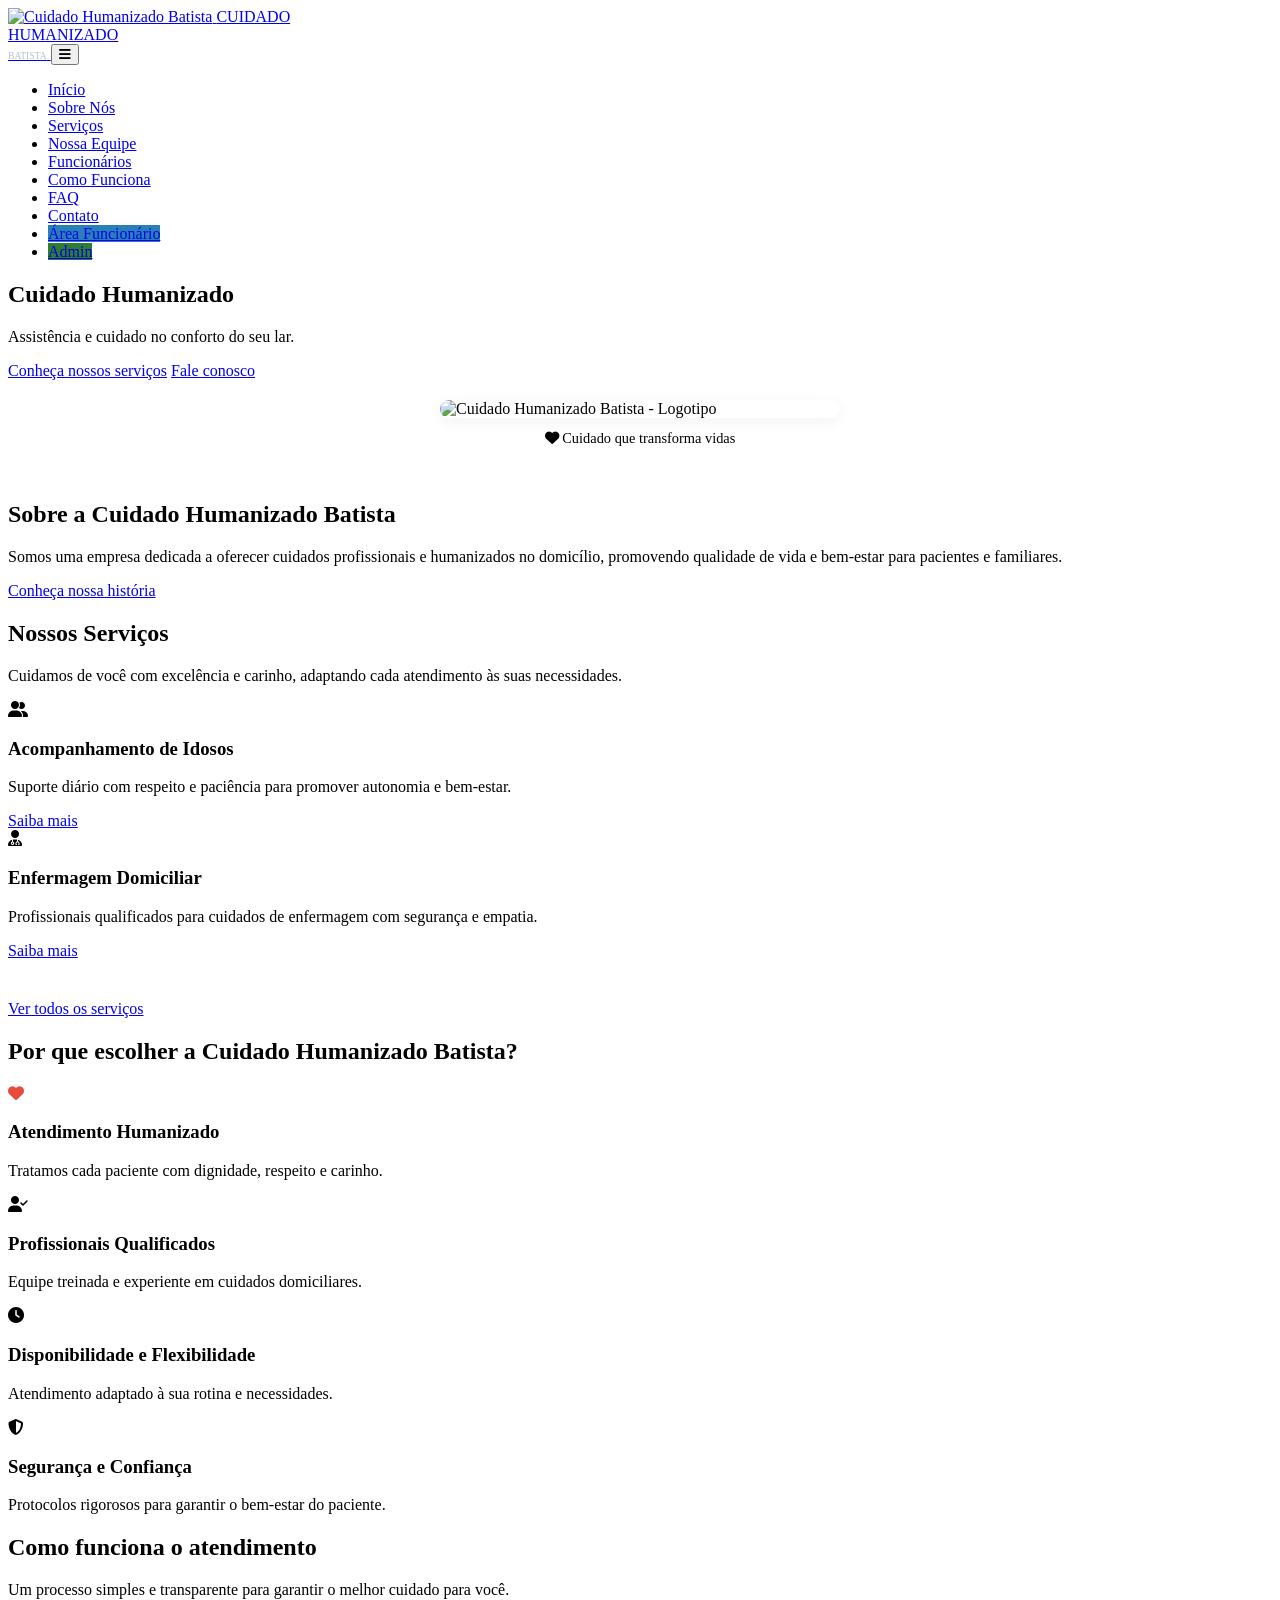
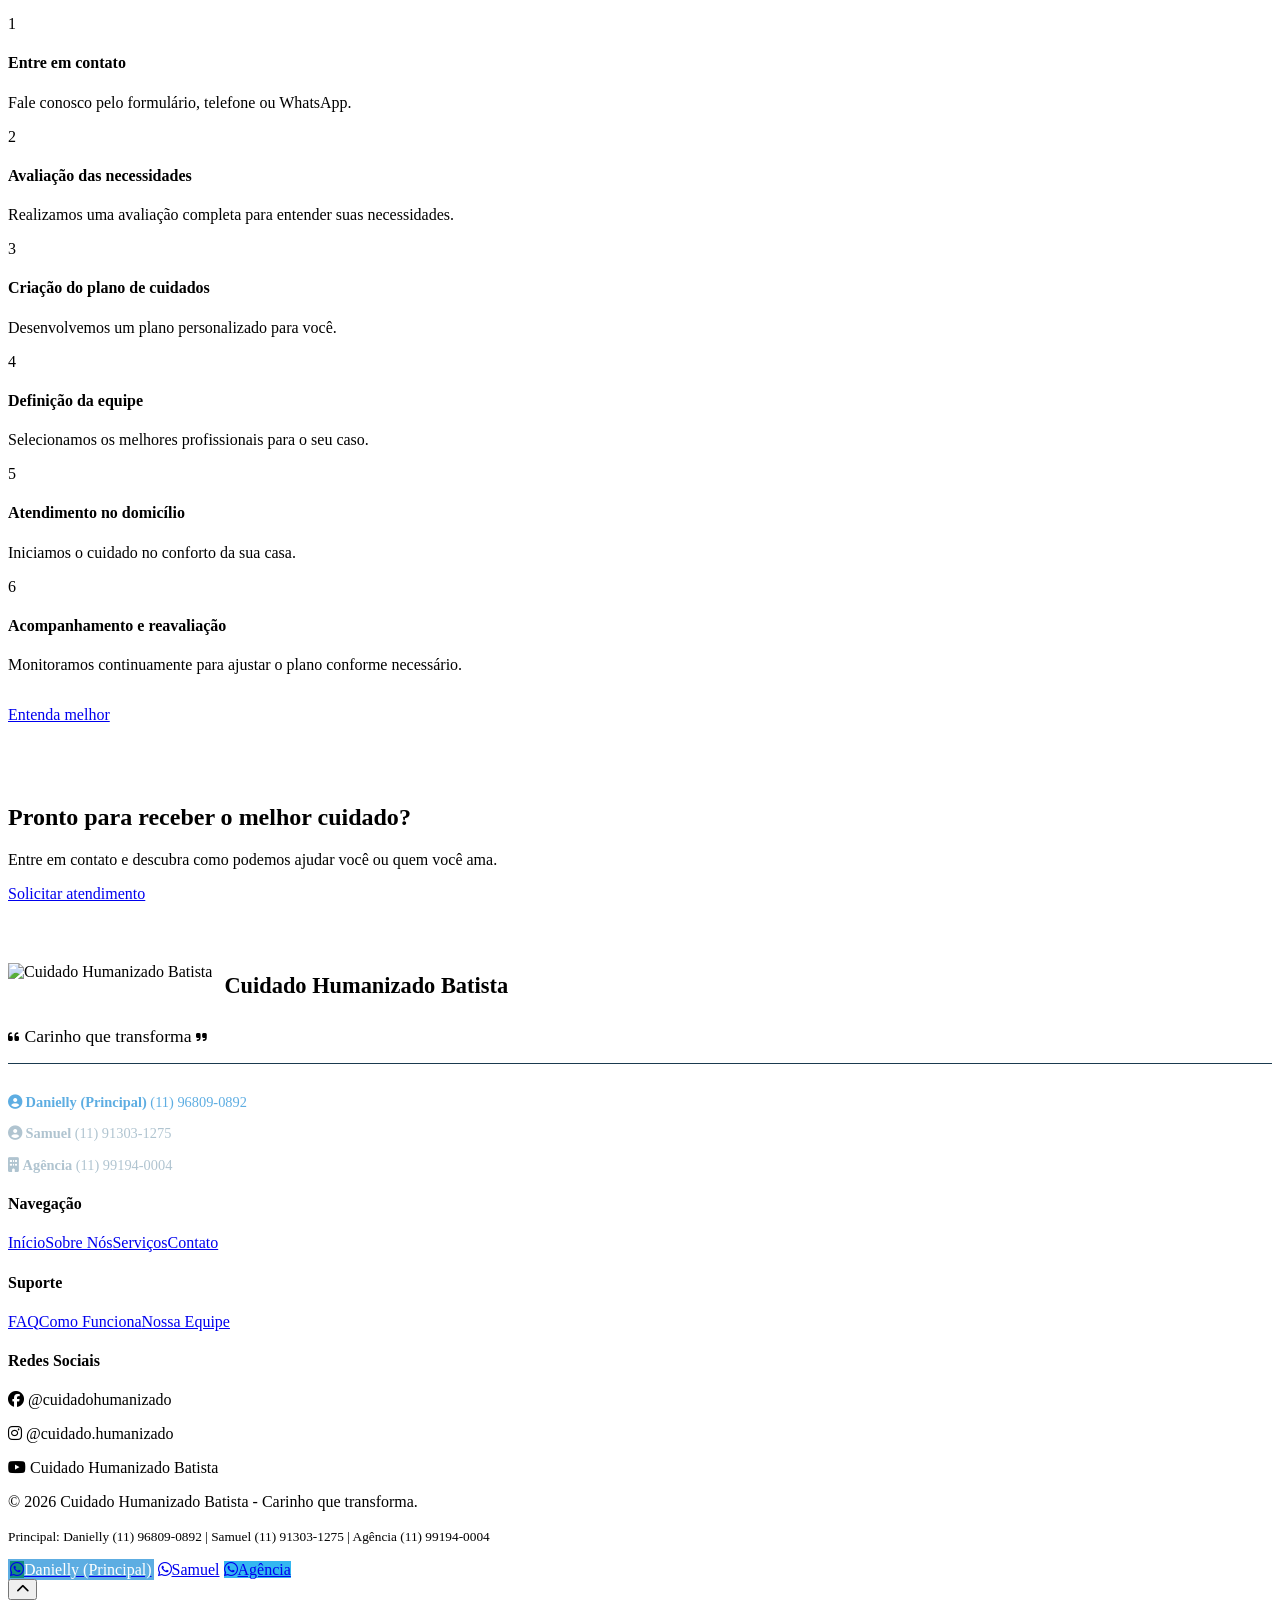
==== index.html @ 1a537c9d "Create index.html" ====
<!DOCTYPE html>
<html lang="pt-br">
<head>
  <meta charset="UTF-8">
  <meta name="viewport" content="width=device-width, initial-scale=1.0">
  <title>Cuidado Humanizado Batista - Home Care</title>
  <link href="https://fonts.googleapis.com/css2?family=Inter:opsz,wght@14..32,400;14..32,500;14..32,600;14..32,700;14..32,800&display=swap" rel="stylesheet">
  <link rel="stylesheet" href="https://cdnjs.cloudflare.com/ajax/libs/font-awesome/6.5.0/css/all.min.css">
  <link rel="stylesheet" href="css/style.css">
</head>
<body>

<header>
  <div class="container">
    <nav class="navbar">
      <a href="index.html" class="logo-img">
        <img src="https://i.postimg.cc/44HtyBF7/eb74c209-2d52-4f7a-a0ee-88cc4ad9f9d8.jpg" alt="Cuidado Humanizado Batista" style="height: 45px; width: auto;">
        <span class="logo-text">CUIDADO<br><span class="destaque">HUMANIZADO</span><br><small style="font-size:0.6rem; color:#B0C4D0;">BATISTA</small></span>
      </a>
      <button class="hamburger" aria-label="Menu"><i class="fas fa-bars"></i></button>
      <ul class="nav-links">
        <li><a href="index.html" class="active">Início</a></li>
        <li><a href="sobre.html">Sobre Nós</a></li>
        <li><a href="servicos.html">Serviços</a></li>
        <li><a href="equipe.html">Nossa Equipe</a></li>
        <li><a href="funcionarios.html">Funcionários</a></li>
        <li><a href="como-funciona.html">Como Funciona</a></li>
        <li><a href="faq.html">FAQ</a></li>
        <li><a href="contato.html">Contato</a></li>
        <li><a href="login-funcionario.html" class="btn-solicitar" style="background: #2980B9;">Área Funcionário</a></li>
        <li><a href="admin.html" class="btn-solicitar" style="background: #2E7D32;">Admin</a></li>
      </ul>
    </nav>
  </div>
</header>

<!-- HERO -->
<section class="hero">
  <div class="container">
    <div class="hero-grid">
      <div class="hero-texto animate-on-scroll">
        <h1>Cuidado <span>Humanizado</span></h1>
        <p>Assistência e cuidado no conforto do seu lar.</p>
        <div class="hero-botoes">
          <a href="servicos.html" class="btn btn-primario">Conheça nossos serviços</a>
          <a href="contato.html" class="btn btn-secundario">Fale conosco</a>
        </div>
      </div>
      <div class="hero-imagem animate-on-scroll">
        <div class="hero-imagem-placeholder" style="display: flex; flex-direction: column; align-items: center; justify-content: center; background: var(--branco); padding: 20px;">
          <img src="https://i.postimg.cc/44HtyBF7/eb74c209-2d52-4f7a-a0ee-88cc4ad9f9d8.jpg" alt="Cuidado Humanizado Batista - Logotipo" style="width: 100%; max-width: 400px; height: auto; border-radius: 12px; box-shadow: 0 4px 15px rgba(0,0,0,0.05);">
          <p style="margin-top: 12px; color: var(--cinza-claro-texto); font-size: 0.9rem;">
            <i class="fas fa-heart" style="color: var(--azul-medio);"></i> Cuidado que transforma vidas
          </p>
        </div>
      </div>
    </div>
  </div>
</section>

<!-- SOBRE RESUMO -->
<section class="section-bg-claro">
  <div class="container">
    <div class="text-center animate-on-scroll">
      <h2 class="section-titulo">Sobre a <span>Cuidado Humanizado Batista</span></h2>
      <p class="section-subtitulo">Somos uma empresa dedicada a oferecer cuidados profissionais e humanizados no domicílio, promovendo qualidade de vida e bem-estar para pacientes e familiares.</p>
      <a href="sobre.html" class="btn btn-azul">Conheça nossa história</a>
    </div>
  </div>
</section>

<!-- SERVIÇOS RESUMO -->
<section class="section-bg-cinza">
  <div class="container">
    <div class="text-center animate-on-scroll">
      <h2 class="section-titulo">Nossos <span>Serviços</span></h2>
      <p class="section-subtitulo">Cuidamos de você com excelência e carinho, adaptando cada atendimento às suas necessidades.</p>
    </div>
    <div class="card-grid">
      <div class="card animate-on-scroll">
        <i class="fas fa-user-friends"></i>
        <h3>Acompanhamento de Idosos</h3>
        <p>Suporte diário com respeito e paciência para promover autonomia e bem-estar.</p>
        <a href="servicos.html" class="btn btn-azul">Saiba mais</a>
      </div>
      <div class="card animate-on-scroll">
        <i class="fas fa-user-md"></i>
        <h3>Enfermagem Domiciliar</h3>
        <p>Profissionais qualificados para cuidados de enfermagem com segurança e empatia.</p>
        <a href="servicos.html" class="btn btn-azul">Saiba mais</a>
      </div>
    </div>
    <div class="text-center" style="margin-top: 40px;">
      <a href="servicos.html" class="btn btn-secundario">Ver todos os serviços</a>
    </div>
  </div>
</section>

<!-- POR QUE ESCOLHER -->
<section class="section-bg-azul-claro">
  <div class="container">
    <div class="text-center animate-on-scroll">
      <h2 class="section-titulo">Por que escolher a <span>Cuidado Humanizado Batista</span>?</h2>
    </div>
    <div class="card-grid">
      <div class="card animate-on-scroll">
        <i class="fas fa-heart" style="color: #e74c3c;"></i>
        <h3>Atendimento Humanizado</h3>
        <p>Tratamos cada paciente com dignidade, respeito e carinho.</p>
      </div>
      <div class="card animate-on-scroll">
        <i class="fas fa-user-check"></i>
        <h3>Profissionais Qualificados</h3>
        <p>Equipe treinada e experiente em cuidados domiciliares.</p>
      </div>
      <div class="card animate-on-scroll">
        <i class="fas fa-clock"></i>
        <h3>Disponibilidade e Flexibilidade</h3>
        <p>Atendimento adaptado à sua rotina e necessidades.</p>
      </div>
      <div class="card animate-on-scroll">
        <i class="fas fa-shield-alt"></i>
        <h3>Segurança e Confiança</h3>
        <p>Protocolos rigorosos para garantir o bem-estar do paciente.</p>
      </div>
    </div>
  </div>
</section>

<!-- COMO FUNCIONA -->
<section class="section-bg-cinza">
  <div class="container">
    <div class="text-center animate-on-scroll">
      <h2 class="section-titulo">Como funciona o <span>atendimento</span></h2>
      <p class="section-subtitulo">Um processo simples e transparente para garantir o melhor cuidado para você.</p>
    </div>
    <div class="timeline">
      <div class="timeline-item animate-on-scroll">
        <span class="numero">1</span>
        <h4>Entre em contato</h4>
        <p>Fale conosco pelo formulário, telefone ou WhatsApp.</p>
      </div>
      <div class="timeline-item animate-on-scroll">
        <span class="numero">2</span>
        <h4>Avaliação das necessidades</h4>
        <p>Realizamos uma avaliação completa para entender suas necessidades.</p>
      </div>
      <div class="timeline-item animate-on-scroll">
        <span class="numero">3</span>
        <h4>Criação do plano de cuidados</h4>
        <p>Desenvolvemos um plano personalizado para você.</p>
      </div>
      <div class="timeline-item animate-on-scroll">
        <span class="numero">4</span>
        <h4>Definição da equipe</h4>
        <p>Selecionamos os melhores profissionais para o seu caso.</p>
      </div>
      <div class="timeline-item animate-on-scroll">
        <span class="numero">5</span>
        <h4>Atendimento no domicílio</h4>
        <p>Iniciamos o cuidado no conforto da sua casa.</p>
      </div>
      <div class="timeline-item animate-on-scroll">
        <span class="numero">6</span>
        <h4>Acompanhamento e reavaliação</h4>
        <p>Monitoramos continuamente para ajustar o plano conforme necessário.</p>
      </div>
    </div>
    <div class="text-center" style="margin-top: 32px;">
      <a href="como-funciona.html" class="btn btn-azul">Entenda melhor</a>
    </div>
  </div>
</section>

<!-- CHAMADA PARA CONTATO -->
<section class="section-bg-azul-claro" style="padding: 60px 0;">
  <div class="container">
    <div class="text-center animate-on-scroll">
      <h2 class="section-titulo">Pronto para receber o <span>melhor cuidado</span>?</h2>
      <p class="section-subtitulo">Entre em contato e descubra como podemos ajudar você ou quem você ama.</p>
      <a href="contato.html" class="btn btn-destaque">Solicitar atendimento</a>
    </div>
  </div>
</section>

<footer>
  <div class="container">
    <div class="footer-grid">
      <div class="footer-col">
        <div style="display: flex; align-items: center; gap: 12px; margin-bottom: 12px;">
          <img src="https://i.postimg.cc/44HtyBF7/eb74c209-2d52-4f7a-a0ee-88cc4ad9f9d8.jpg" alt="Cuidado Humanizado Batista" style="height: 45px; width: auto;">
          <span style="font-size: 1.4rem; font-weight: 700; color: var(--branco);">Cuidado Humanizado Batista</span>
        </div>
        <p style="color: var(--azul-claro); font-weight: 500; font-size: 1.1rem; margin-bottom: 12px;"><i class="fas fa-quote-left" style="font-size: 0.8rem;"></i> Carinho que transforma <i class="fas fa-quote-right" style="font-size: 0.8rem;"></i></p>
        <div style="margin-top: 16px; border-top: 1px solid #1A3A4F; padding-top: 16px;">
          <p style="color: #B0C4D0; font-size: 0.9rem; margin-bottom: 4px;"><i class="fas fa-user-circle" style="color: #5DADE2;"></i> <strong style="color: #5DADE2;">Danielly (Principal)</strong> <a href="tel:+5511968090892" style="color: #5DADE2; text-decoration: none;">(11) 96809-0892</a></p>
          <p style="color: #B0C4D0; font-size: 0.9rem; margin-bottom: 4px;"><i class="fas fa-user-circle"></i> <strong>Samuel</strong> <a href="tel:+5511913031275" style="color: #B0C4D0; text-decoration: none;">(11) 91303-1275</a></p>
          <p style="color: #B0C4D0; font-size: 0.9rem;"><i class="fas fa-building"></i> <strong>Agência</strong> <a href="tel:+5511991940004" style="color: #B0C4D0; text-decoration: none;">(11) 99194-0004</a></p>
        </div>
      </div>
      <div class="footer-col"><h4>Navegação</h4><a href="index.html">Início</a><a href="sobre.html">Sobre Nós</a><a href="servicos.html">Serviços</a><a href="contato.html">Contato</a></div>
      <div class="footer-col"><h4>Suporte</h4><a href="faq.html">FAQ</a><a href="como-funciona.html">Como Funciona</a><a href="equipe.html">Nossa Equipe</a></div>
      <div class="footer-col"><h4>Redes Sociais</h4><p><i class="fab fa-facebook"></i> @cuidadohumanizado</p><p><i class="fab fa-instagram"></i> @cuidado.humanizado</p><p><i class="fab fa-youtube"></i> Cuidado Humanizado Batista</p></div>
    </div>
    <div class="footer-bottom"><p>© 2026 Cuidado Humanizado Batista - Carinho que transforma.</p><p><small>Principal: Danielly (11) 96809-0892 | Samuel (11) 91303-1275 | Agência (11) 99194-0004</small></p></div>
  </div>
</footer>

<!-- WHATSAPP -->
<div class="whatsapp-float-container">
  <a href="https://wa.me/5511968090892" target="_blank" class="whatsapp-float danielly" style="background-color: #128C7E; border: 2px solid #5DADE2;"><i class="fab fa-whatsapp"></i><span class="label" style="background: #5DADE2; color: #fff;">Danielly (Principal)</span></a>
  <a href="https://wa.me/5511913031275" target="_blank" class="whatsapp-float samuel"><i class="fab fa-whatsapp"></i><span class="label">Samuel</span></a>
  <a href="https://wa.me/5511991940004" target="_blank" class="whatsapp-float agencia" style="background-color: #34B7F1;"><i class="fab fa-whatsapp"></i><span class="label">Agência</span></a>
</div>

<button id="btn-topo"><i class="fas fa-chevron-up"></i></button>

<script src="js/script.js"></script>
</body>
</html>
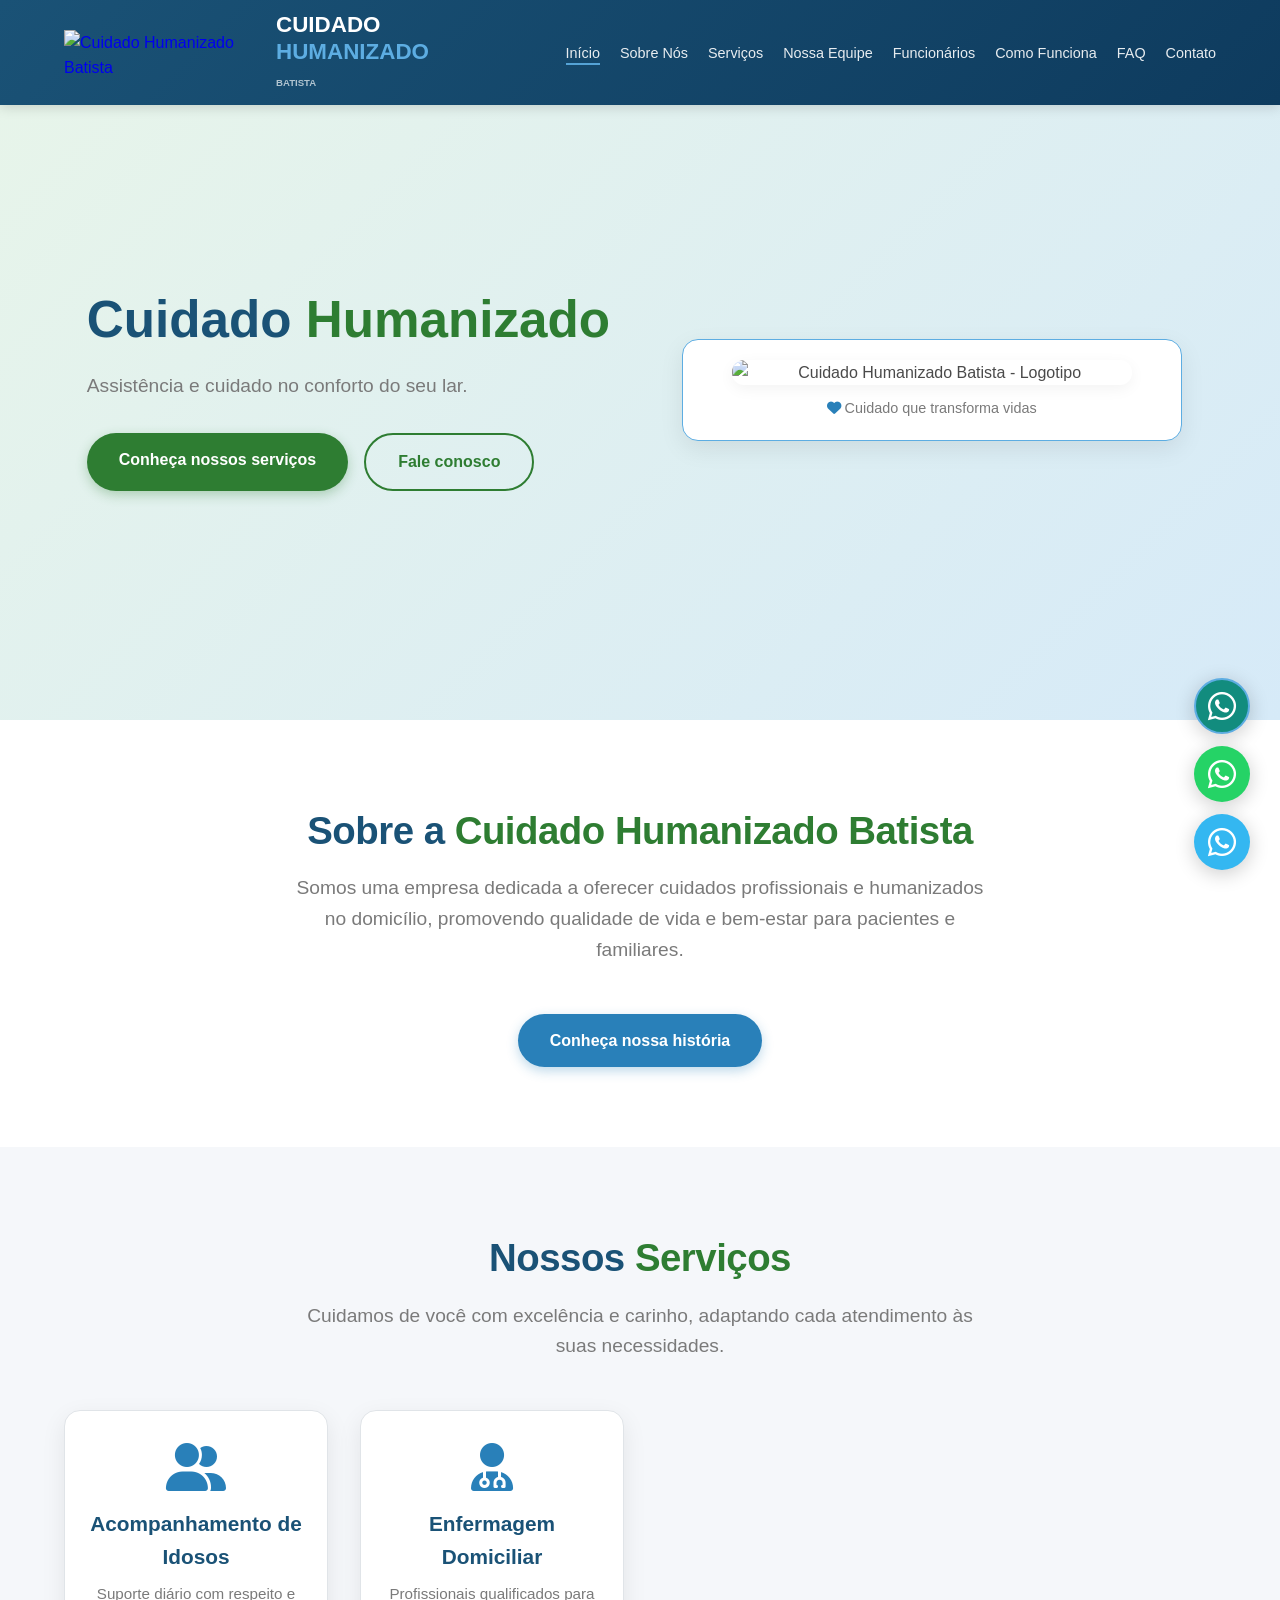
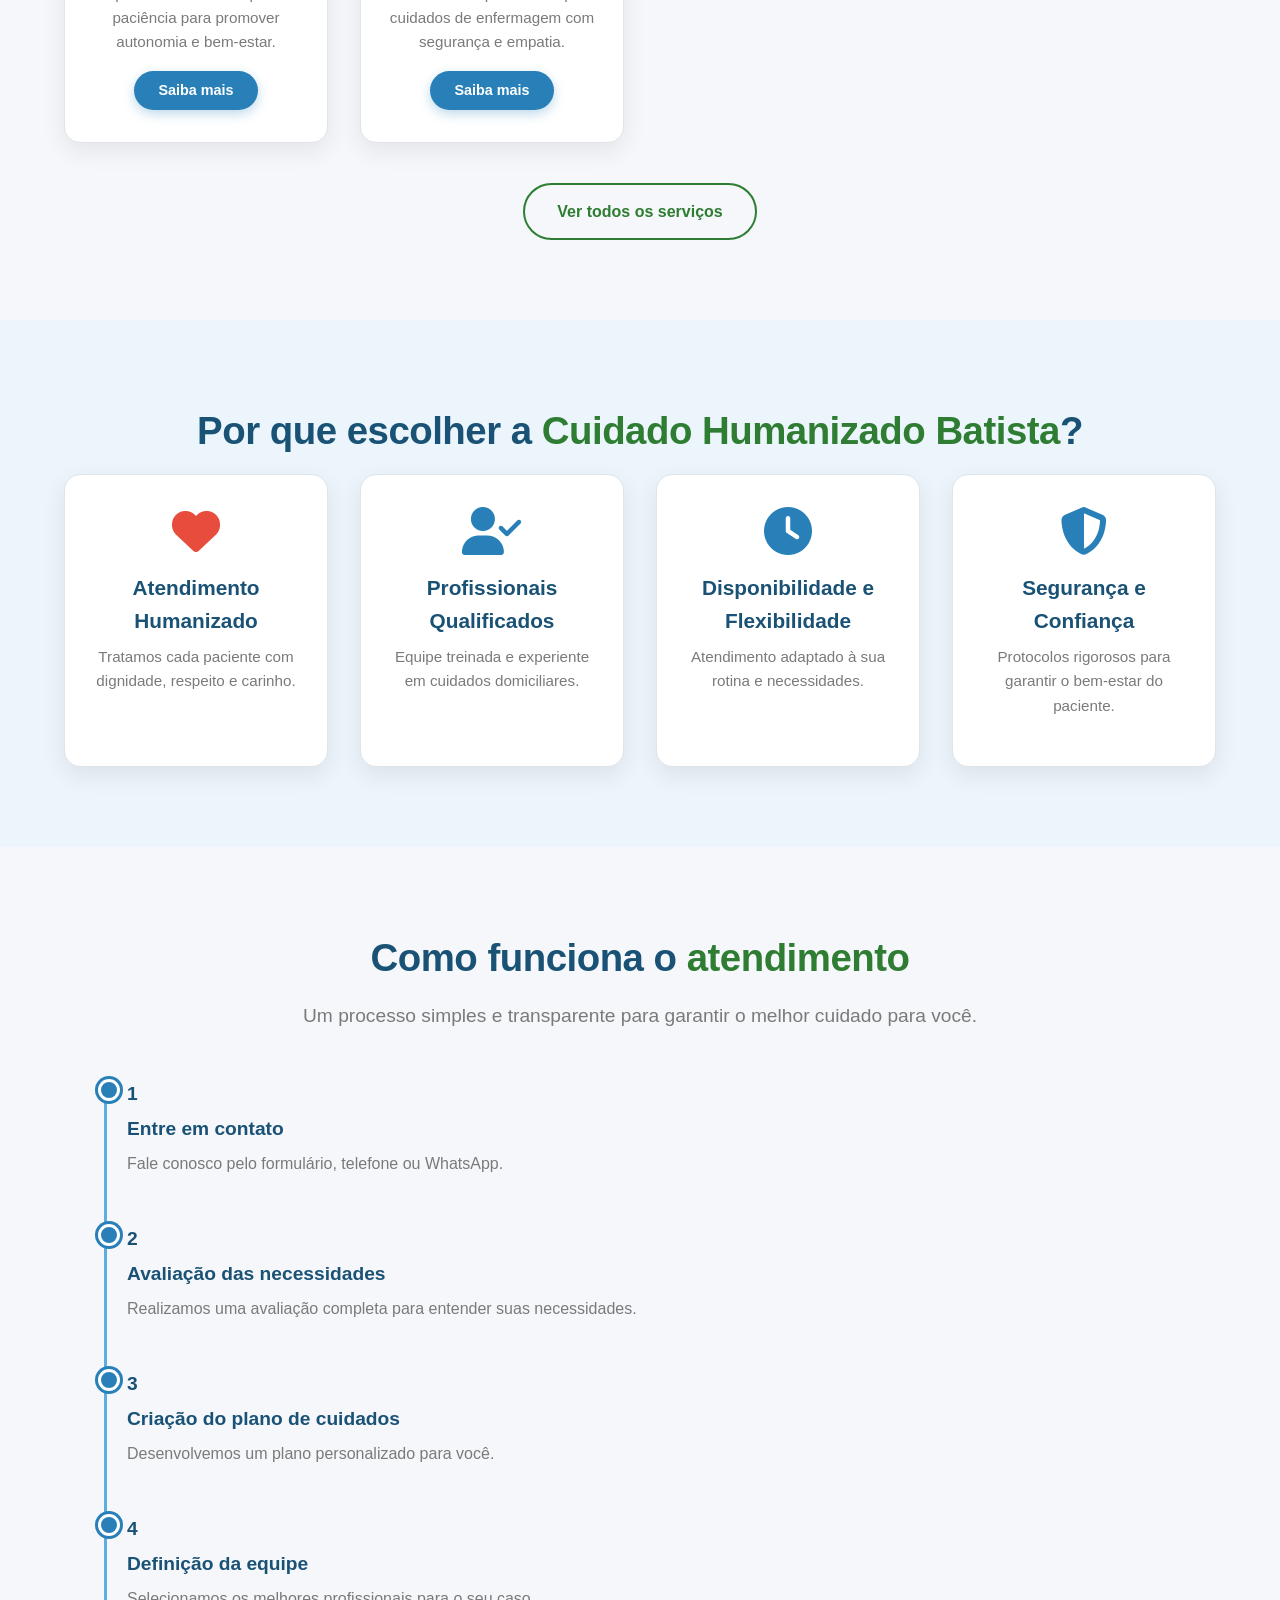
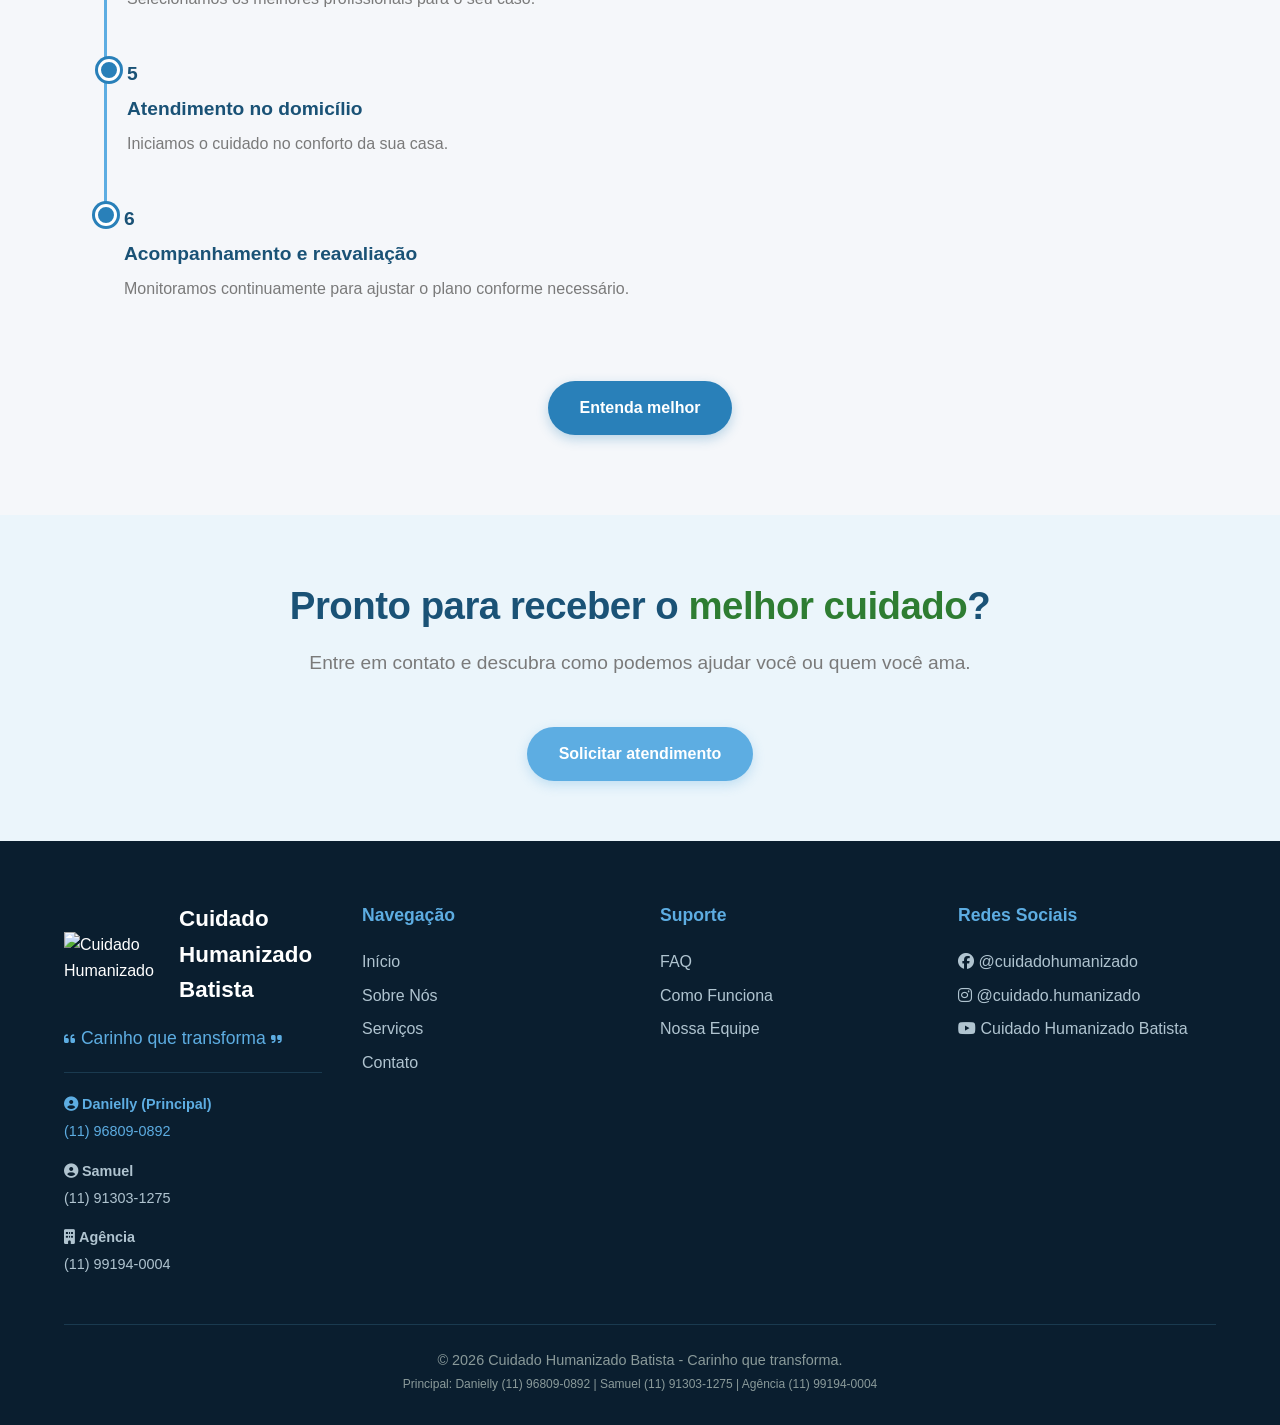
==== commit d1ab0ebc: "Update index.html" ====
--- a/index.html
+++ b/index.html
@@ -27,14 +27,12 @@
         <li><a href="como-funciona.html">Como Funciona</a></li>
         <li><a href="faq.html">FAQ</a></li>
         <li><a href="contato.html">Contato</a></li>
-        <li><a href="login-funcionario.html" class="btn-solicitar" style="background: #2980B9;">Área Funcionário</a></li>
-        <li><a href="admin.html" class="btn-solicitar" style="background: #2E7D32;">Admin</a></li>
+        <!-- REMOVIDOS: links para Área Funcionário e Admin -->
       </ul>
     </nav>
   </div>
 </header>
 
-<!-- HERO -->
 <section class="hero">
   <div class="container">
     <div class="hero-grid">
@@ -58,7 +56,6 @@
   </div>
 </section>
 
-<!-- SOBRE RESUMO -->
 <section class="section-bg-claro">
   <div class="container">
     <div class="text-center animate-on-scroll">
@@ -69,7 +66,6 @@
   </div>
 </section>
 
-<!-- SERVIÇOS RESUMO -->
 <section class="section-bg-cinza">
   <div class="container">
     <div class="text-center animate-on-scroll">
@@ -96,7 +92,6 @@
   </div>
 </section>
 
-<!-- POR QUE ESCOLHER -->
 <section class="section-bg-azul-claro">
   <div class="container">
     <div class="text-center animate-on-scroll">
@@ -127,7 +122,6 @@
   </div>
 </section>
 
-<!-- COMO FUNCIONA -->
 <section class="section-bg-cinza">
   <div class="container">
     <div class="text-center animate-on-scroll">
@@ -172,7 +166,6 @@
   </div>
 </section>
 
-<!-- CHAMADA PARA CONTATO -->
 <section class="section-bg-azul-claro" style="padding: 60px 0;">
   <div class="container">
     <div class="text-center animate-on-scroll">
--- a/css/style.css
+++ b/css/style.css
@@ -0,0 +1,745 @@
+/* ============================================
+   CSS GLOBAL - CUIDADO HUMANIZADO BATISTA
+   ============================================ */
+* {
+  margin: 0;
+  padding: 0;
+  box-sizing: border-box;
+}
+
+:root {
+  --verde-principal: #2E7D32;
+  --verde-suave: #66BB6A;
+  --verde-claro: #A5D6A7;
+  --azul-escuro: #1A5276;
+  --azul-medio: #2980B9;
+  --azul-claro: #5DADE2;
+  --branco: #FFFFFF;
+  --cinza-claro: #F5F7FA;
+  --cinza-borda: #E0E4E8;
+  --cinza-texto: #4A4A4A;
+  --cinza-claro-texto: #7A7A7A;
+  --sombra: 0 8px 24px rgba(0, 0, 0, 0.08);
+  --sombra-hover: 0 12px 32px rgba(0, 0, 0, 0.15);
+  --border-radius: 16px;
+  --transition: 0.3s ease;
+  --fonte-principal: 'Inter', 'Segoe UI', sans-serif;
+}
+
+body {
+  font-family: var(--fonte-principal);
+  background-color: var(--cinza-claro);
+  color: var(--cinza-texto);
+  line-height: 1.6;
+  overflow-x: hidden;
+}
+
+.container {
+  max-width: 1200px;
+  margin: 0 auto;
+  padding: 0 24px;
+}
+
+/* ===== LOGOTIPO ===== */
+.logo-img {
+  display: flex;
+  align-items: center;
+  gap: 12px;
+  text-decoration: none;
+}
+.logo-img img {
+  height: 50px;
+  width: auto;
+  max-width: 200px;
+}
+.logo-text {
+  font-size: 1.4rem;
+  font-weight: 700;
+  color: var(--branco);
+  line-height: 1.2;
+}
+.logo-text .destaque {
+  color: var(--azul-claro);
+}
+
+/* ===== BOTÕES ===== */
+.btn {
+  display: inline-block;
+  padding: 14px 32px;
+  border-radius: 50px;
+  font-weight: 600;
+  font-size: 1rem;
+  text-decoration: none;
+  transition: var(--transition);
+  border: none;
+  cursor: pointer;
+  text-align: center;
+}
+
+.btn-primario {
+  background-color: var(--verde-principal);
+  color: var(--branco);
+  box-shadow: 0 4px 12px rgba(46, 125, 50, 0.3);
+}
+.btn-primario:hover {
+  background-color: #1B5E20;
+  transform: translateY(-2px);
+  box-shadow: 0 8px 20px rgba(46, 125, 50, 0.4);
+}
+
+.btn-azul {
+  background-color: var(--azul-medio);
+  color: var(--branco);
+  box-shadow: 0 4px 12px rgba(41, 128, 185, 0.3);
+}
+.btn-azul:hover {
+  background-color: var(--azul-escuro);
+  transform: translateY(-2px);
+  box-shadow: 0 8px 20px rgba(41, 128, 185, 0.4);
+}
+
+.btn-secundario {
+  background-color: transparent;
+  color: var(--verde-principal);
+  border: 2px solid var(--verde-principal);
+}
+.btn-secundario:hover {
+  background-color: var(--verde-principal);
+  color: var(--branco);
+  transform: translateY(-2px);
+}
+
+.btn-destaque {
+  background-color: var(--azul-claro);
+  color: var(--branco);
+  box-shadow: 0 4px 12px rgba(93, 173, 226, 0.3);
+}
+.btn-destaque:hover {
+  background-color: var(--azul-medio);
+  transform: translateY(-2px);
+  box-shadow: 0 8px 20px rgba(93, 173, 226, 0.4);
+}
+
+/* ===== TÍTULOS ===== */
+.section-titulo {
+  font-size: 2.4rem;
+  color: var(--azul-escuro);
+  margin-bottom: 12px;
+  font-weight: 700;
+  letter-spacing: -0.5px;
+}
+
+.section-titulo span {
+  color: var(--verde-principal);
+}
+
+.section-subtitulo {
+  font-size: 1.2rem;
+  color: var(--cinza-claro-texto);
+  margin-bottom: 48px;
+  text-align: center;
+  max-width: 700px;
+  margin-left: auto;
+  margin-right: auto;
+}
+
+.text-center {
+  text-align: center;
+}
+
+/* ===== HEADER / MENU ===== */
+header {
+  background: linear-gradient(135deg, var(--azul-escuro) 0%, #0E3B5E 100%);
+  box-shadow: 0 2px 12px rgba(0,0,0,0.15);
+  position: fixed;
+  width: 100%;
+  top: 0;
+  z-index: 1000;
+  transition: var(--transition);
+}
+
+header.scrolled {
+  box-shadow: 0 4px 20px rgba(0,0,0,0.3);
+}
+
+.navbar {
+  display: flex;
+  justify-content: space-between;
+  align-items: center;
+  padding: 12px 0;
+  flex-wrap: wrap;
+}
+
+.nav-links {
+  display: flex;
+  list-style: none;
+  gap: 20px;
+  align-items: center;
+  flex-wrap: wrap;
+}
+
+.nav-links a {
+  text-decoration: none;
+  color: var(--branco);
+  font-weight: 500;
+  transition: var(--transition);
+  position: relative;
+  font-size: 0.9rem;
+  opacity: 0.9;
+}
+
+.nav-links a::after {
+  content: '';
+  position: absolute;
+  bottom: -4px;
+  left: 0;
+  width: 0;
+  height: 2px;
+  background-color: var(--azul-claro);
+  transition: var(--transition);
+}
+
+.nav-links a:hover::after,
+.nav-links a.active::after {
+  width: 100%;
+}
+
+.nav-links a:hover {
+  opacity: 1;
+  color: var(--azul-claro);
+}
+
+.nav-links .btn-solicitar {
+  background-color: var(--azul-claro);
+  color: var(--branco) !important;
+  padding: 8px 18px;
+  border-radius: 50px;
+  transition: var(--transition);
+  font-weight: 600;
+  opacity: 1;
+  font-size: 0.85rem;
+}
+
+.nav-links .btn-solicitar:hover {
+  background-color: var(--branco);
+  color: var(--azul-escuro) !important;
+  transform: translateY(-2px);
+  box-shadow: 0 4px 12px rgba(255,255,255,0.2);
+}
+
+.nav-links .btn-solicitar::after {
+  display: none;
+}
+
+.hamburger {
+  display: none;
+  font-size: 1.8rem;
+  cursor: pointer;
+  color: var(--branco);
+  background: none;
+  border: none;
+  transition: var(--transition);
+}
+
+/* ===== HERO ===== */
+.hero {
+  padding: 140px 0 80px;
+  background: linear-gradient(135deg, #E8F5E9 0%, #D6EAF8 100%);
+  min-height: 80vh;
+  display: flex;
+  align-items: center;
+}
+
+.hero-grid {
+  display: grid;
+  grid-template-columns: 1fr 1fr;
+  gap: 60px;
+  align-items: center;
+}
+
+.hero-texto h1 {
+  font-size: 3.2rem;
+  font-weight: 800;
+  color: var(--azul-escuro);
+  line-height: 1.2;
+  margin-bottom: 20px;
+}
+
+.hero-texto h1 span {
+  color: var(--verde-principal);
+}
+
+.hero-texto p {
+  font-size: 1.2rem;
+  color: var(--cinza-claro-texto);
+  margin-bottom: 32px;
+  max-width: 500px;
+}
+
+.hero-botoes {
+  display: flex;
+  gap: 16px;
+  flex-wrap: wrap;
+}
+
+.hero-imagem {
+  display: flex;
+  justify-content: center;
+  align-items: center;
+}
+
+.hero-imagem-placeholder {
+  background: var(--branco);
+  border-radius: var(--border-radius);
+  padding: 40px;
+  box-shadow: var(--sombra);
+  text-align: center;
+  width: 100%;
+  max-width: 500px;
+  border: 1px solid var(--azul-claro);
+}
+
+/* ===== SEÇÕES ===== */
+section {
+  padding: 80px 0;
+}
+
+.section-bg-claro {
+  background-color: var(--branco);
+}
+
+.section-bg-cinza {
+  background-color: var(--cinza-claro);
+}
+
+.section-bg-azul-claro {
+  background-color: #EBF5FB;
+}
+
+/* ===== CARDS ===== */
+.card-grid {
+  display: grid;
+  grid-template-columns: repeat(auto-fill, minmax(260px, 1fr));
+  gap: 32px;
+}
+
+.card {
+  background: var(--branco);
+  border-radius: var(--border-radius);
+  padding: 32px 24px;
+  box-shadow: var(--sombra);
+  transition: var(--transition);
+  border: 1px solid var(--cinza-borda);
+  text-align: center;
+}
+
+.card:hover {
+  transform: translateY(-8px);
+  box-shadow: var(--sombra-hover);
+  border-color: var(--azul-medio);
+}
+
+.card i {
+  font-size: 3rem;
+  color: var(--azul-medio);
+  margin-bottom: 16px;
+}
+
+.card h3 {
+  font-size: 1.3rem;
+  margin-bottom: 8px;
+  color: var(--azul-escuro);
+}
+
+.card p {
+  color: var(--cinza-claro-texto);
+  font-size: 0.95rem;
+  margin-bottom: 16px;
+}
+
+.card .btn {
+  padding: 8px 24px;
+  font-size: 0.9rem;
+}
+
+/* ===== DEPOIMENTOS ===== */
+.depoimento {
+  background: var(--branco);
+  padding: 32px;
+  border-radius: var(--border-radius);
+  box-shadow: var(--sombra);
+  border-left: 4px solid var(--azul-medio);
+}
+
+.depoimento p {
+  font-style: italic;
+  font-size: 1.05rem;
+  color: var(--cinza-texto);
+}
+
+.depoimento .autor {
+  margin-top: 16px;
+  font-weight: 600;
+  color: var(--azul-escuro);
+}
+
+/* ===== TIMELINE ===== */
+.timeline {
+  position: relative;
+  padding-left: 40px;
+}
+
+.timeline-item {
+  position: relative;
+  padding-bottom: 48px;
+  padding-left: 20px;
+  border-left: 3px solid var(--azul-claro);
+}
+
+.timeline-item:last-child {
+  border-left: none;
+}
+
+.timeline-item::before {
+  content: '';
+  position: absolute;
+  left: -9px;
+  top: 0;
+  width: 16px;
+  height: 16px;
+  background: var(--azul-medio);
+  border-radius: 50%;
+  border: 3px solid var(--branco);
+  box-shadow: 0 0 0 3px var(--azul-medio);
+}
+
+.timeline-item .numero {
+  font-weight: 700;
+  color: var(--azul-escuro);
+  font-size: 1.2rem;
+}
+
+.timeline-item h4 {
+  font-size: 1.2rem;
+  margin: 4px 0 6px;
+  color: var(--azul-escuro);
+}
+
+.timeline-item p {
+  color: var(--cinza-claro-texto);
+}
+
+/* ===== FAQ ACCORDION ===== */
+.faq-item {
+  background: var(--branco);
+  border-radius: var(--border-radius);
+  margin-bottom: 16px;
+  box-shadow: var(--sombra);
+  overflow: hidden;
+  border: 1px solid var(--cinza-borda);
+}
+
+.faq-pergunta {
+  padding: 18px 24px;
+  display: flex;
+  justify-content: space-between;
+  align-items: center;
+  cursor: pointer;
+  font-weight: 600;
+  color: var(--azul-escuro);
+  transition: var(--transition);
+  background: var(--branco);
+  border: none;
+  width: 100%;
+  text-align: left;
+  font-size: 1rem;
+}
+
+.faq-pergunta:hover {
+  background: var(--cinza-claro);
+}
+
+.faq-pergunta i {
+  transition: var(--transition);
+  color: var(--azul-medio);
+}
+
+.faq-item.active .faq-pergunta i {
+  transform: rotate(180deg);
+}
+
+.faq-resposta {
+  max-height: 0;
+  overflow: hidden;
+  transition: max-height 0.4s ease, padding 0.3s ease;
+  padding: 0 24px;
+  color: var(--cinza-claro-texto);
+}
+
+.faq-item.active .faq-resposta {
+  max-height: 300px;
+  padding: 0 24px 24px;
+}
+
+/* ===== CONTATO ===== */
+.contato-grid {
+  display: grid;
+  grid-template-columns: 1fr 1fr;
+  gap: 48px;
+}
+
+.form-group {
+  margin-bottom: 20px;
+}
+
+.form-group label {
+  display: block;
+  font-weight: 500;
+  margin-bottom: 6px;
+  color: var(--azul-escuro);
+}
+
+.form-group input,
+.form-group select,
+.form-group textarea {
+  width: 100%;
+  padding: 12px 16px;
+  border-radius: 12px;
+  border: 1px solid var(--cinza-borda);
+  font-size: 1rem;
+  transition: var(--transition);
+  background: var(--branco);
+  font-family: inherit;
+}
+
+.form-group input:focus,
+.form-group select:focus,
+.form-group textarea:focus {
+  outline: none;
+  border-color: var(--azul-medio);
+  box-shadow: 0 0 0 4px rgba(41, 128, 185, 0.12);
+}
+
+.form-group textarea {
+  min-height: 120px;
+  resize: vertical;
+}
+
+.info-contato {
+  background: var(--branco);
+  padding: 32px;
+  border-radius: var(--border-radius);
+  box-shadow: var(--sombra);
+  border-top: 4px solid var(--azul-medio);
+}
+
+.info-contato-item {
+  display: flex;
+  align-items: center;
+  gap: 16px;
+  padding: 12px 0;
+  border-bottom: 1px solid var(--cinza-borda);
+}
+
+.info-contato-item:last-child {
+  border-bottom: none;
+}
+
+.info-contato-item i {
+  font-size: 1.4rem;
+  color: var(--azul-medio);
+  width: 32px;
+  text-align: center;
+}
+
+.info-contato-item p {
+  margin: 0;
+}
+
+/* ===== MAPA FICTÍCIO ===== */
+.mapa-placeholder {
+  background: #EBF5FB;
+  border-radius: var(--border-radius);
+  padding: 60px 20px;
+  text-align: center;
+  margin-top: 32px;
+  color: var(--cinza-claro-texto);
+  border: 1px dashed var(--azul-claro);
+}
+
+.mapa-placeholder i {
+  font-size: 4rem;
+  color: var(--azul-medio);
+  margin-bottom: 12px;
+}
+
+/* ===== RODAPÉ ===== */
+footer {
+  background: #0A1E2F;
+  color: var(--branco);
+  padding: 60px 0 30px;
+}
+
+.footer-grid {
+  display: grid;
+  grid-template-columns: repeat(auto-fit, minmax(180px, 1fr));
+  gap: 40px;
+  margin-bottom: 40px;
+}
+
+.footer-col h4 {
+  color: var(--azul-claro);
+  margin-bottom: 16px;
+  font-size: 1.1rem;
+}
+
+.footer-col p,
+.footer-col a {
+  color: #B0C4D0;
+  text-decoration: none;
+  display: block;
+  padding: 4px 0;
+  transition: var(--transition);
+}
+
+.footer-col a:hover {
+  color: var(--branco);
+  padding-left: 4px;
+}
+
+.footer-bottom {
+  border-top: 1px solid #1A3A4F;
+  padding-top: 24px;
+  text-align: center;
+  color: #8A9A9A;
+  font-size: 0.9rem;
+}
+
+/* ===== ANIMAÇÕES ===== */
+.animate-on-scroll {
+  opacity: 0;
+  transform: translateY(30px);
+  transition: opacity 0.7s ease, transform 0.7s ease;
+}
+
+.animate-on-scroll.show {
+  opacity: 1;
+  transform: translateY(0);
+}
+
+/* ===== BOTÃO VOLTAR AO TOPO ===== */
+#btn-topo {
+  position: fixed;
+  bottom: 100px;
+  right: 30px;
+  background: var(--azul-medio);
+  color: var(--branco);
+  border: none;
+  border-radius: 50%;
+  width: 50px;
+  height: 50px;
+  font-size: 1.4rem;
+  cursor: pointer;
+  box-shadow: var(--sombra);
+  transition: var(--transition);
+  opacity: 0;
+  visibility: hidden;
+  z-index: 999;
+}
+
+#btn-topo.show {
+  opacity: 1;
+  visibility: visible;
+}
+
+#btn-topo:hover {
+  background: var(--azul-escuro);
+  transform: translateY(-4px);
+}
+
+/* ===== WHATSAPP ===== */
+.whatsapp-float-container {
+  position: fixed;
+  bottom: 30px;
+  right: 30px;
+  z-index: 9999;
+  display: flex;
+  flex-direction: column;
+  gap: 12px;
+  align-items: flex-end;
+}
+
+.whatsapp-float {
+  display: flex;
+  align-items: center;
+  justify-content: center;
+  width: 56px;
+  height: 56px;
+  border-radius: 50%;
+  color: #fff;
+  font-size: 2rem;
+  box-shadow: 0 4px 20px rgba(0,0,0,0.2);
+  transition: all 0.3s ease;
+  text-decoration: none;
+  animation: pulse-whatsapp 2s infinite;
+  position: relative;
+}
+
+.whatsapp-float.samuel { background-color: #25d366; animation-delay: 0s; }
+.whatsapp-float.danielly { background-color: #128C7E; animation-delay: 0.5s; border: 2px solid #5DADE2; }
+.whatsapp-float.agencia { background-color: #34B7F1; animation-delay: 0.25s; }
+
+.whatsapp-float:hover { transform: scale(1.1); filter: brightness(1.1); }
+.whatsapp-float .label {
+  display: none;
+  position: absolute;
+  right: 70px;
+  background: rgba(0,0,0,0.8);
+  color: #fff;
+  padding: 4px 12px;
+  border-radius: 20px;
+  font-size: 0.8rem;
+  white-space: nowrap;
+  font-weight: 500;
+}
+.whatsapp-float:hover .label { display: block; }
+
+@keyframes pulse-whatsapp {
+  0% { box-shadow: 0 0 0 0 rgba(37, 211, 102, 0.4); }
+  70% { box-shadow: 0 0 0 15px rgba(37, 211, 102, 0); }
+  100% { box-shadow: 0 0 0 0 rgba(37, 211, 102, 0); }
+}
+
+/* ===== RESPONSIVIDADE ===== */
+@media (max-width: 992px) {
+  .hero-grid { grid-template-columns: 1fr; text-align: center; }
+  .hero-texto p { margin-left: auto; margin-right: auto; }
+  .hero-botoes { justify-content: center; }
+  .contato-grid { grid-template-columns: 1fr; }
+}
+
+@media (max-width: 768px) {
+  .hamburger { display: block; }
+  .nav-links { display: none; flex-direction: column; width: 100%; gap: 12px; padding: 16px 0; background: var(--azul-escuro); border-top: 1px solid rgba(255,255,255,0.1); }
+  .nav-links.active { display: flex; }
+  .nav-links .btn-solicitar { align-self: center; }
+  .hero-texto h1 { font-size: 2.2rem; }
+  .section-titulo { font-size: 1.8rem; }
+  .hero { padding: 120px 0 60px; }
+  .card-grid { grid-template-columns: 1fr; }
+  .timeline { padding-left: 20px; }
+  .footer-grid { grid-template-columns: 1fr; gap: 24px; }
+  .whatsapp-float { width: 48px; height: 48px; font-size: 1.6rem; }
+  .whatsapp-float .label { display: none !important; }
+  #btn-topo { bottom: 80px; right: 16px; width: 44px; height: 44px; font-size: 1.2rem; }
+}
+
+@media (max-width: 480px) {
+  .hero-texto h1 { font-size: 1.8rem; }
+  .btn { padding: 12px 24px; font-size: 0.9rem; }
+  .container { padding: 0 16px; }
+  .logo-text { font-size: 1rem; }
+  .logo-img img { height: 35px; }
+  .whatsapp-float { width: 44px; height: 44px; font-size: 1.4rem; }
+  .whatsapp-float-container { bottom: 16px; right: 16px; gap: 6px; }
+}
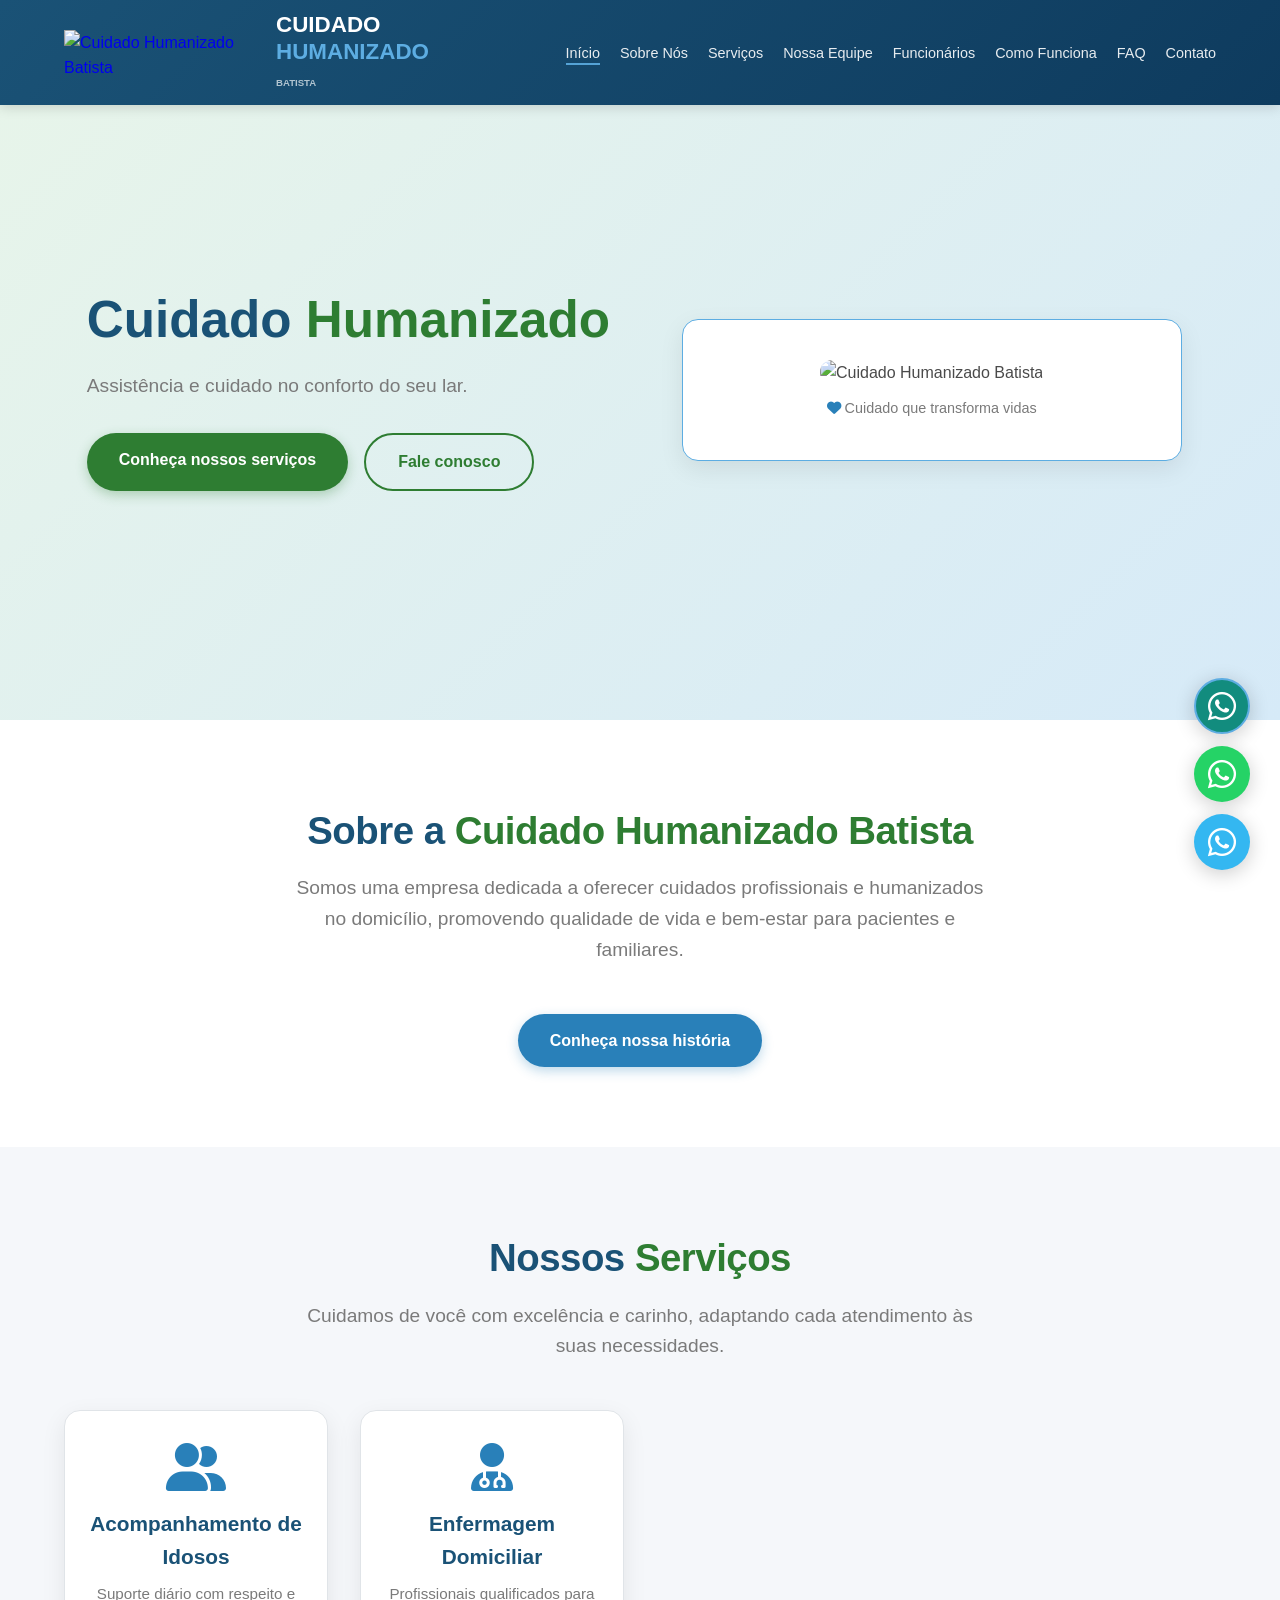
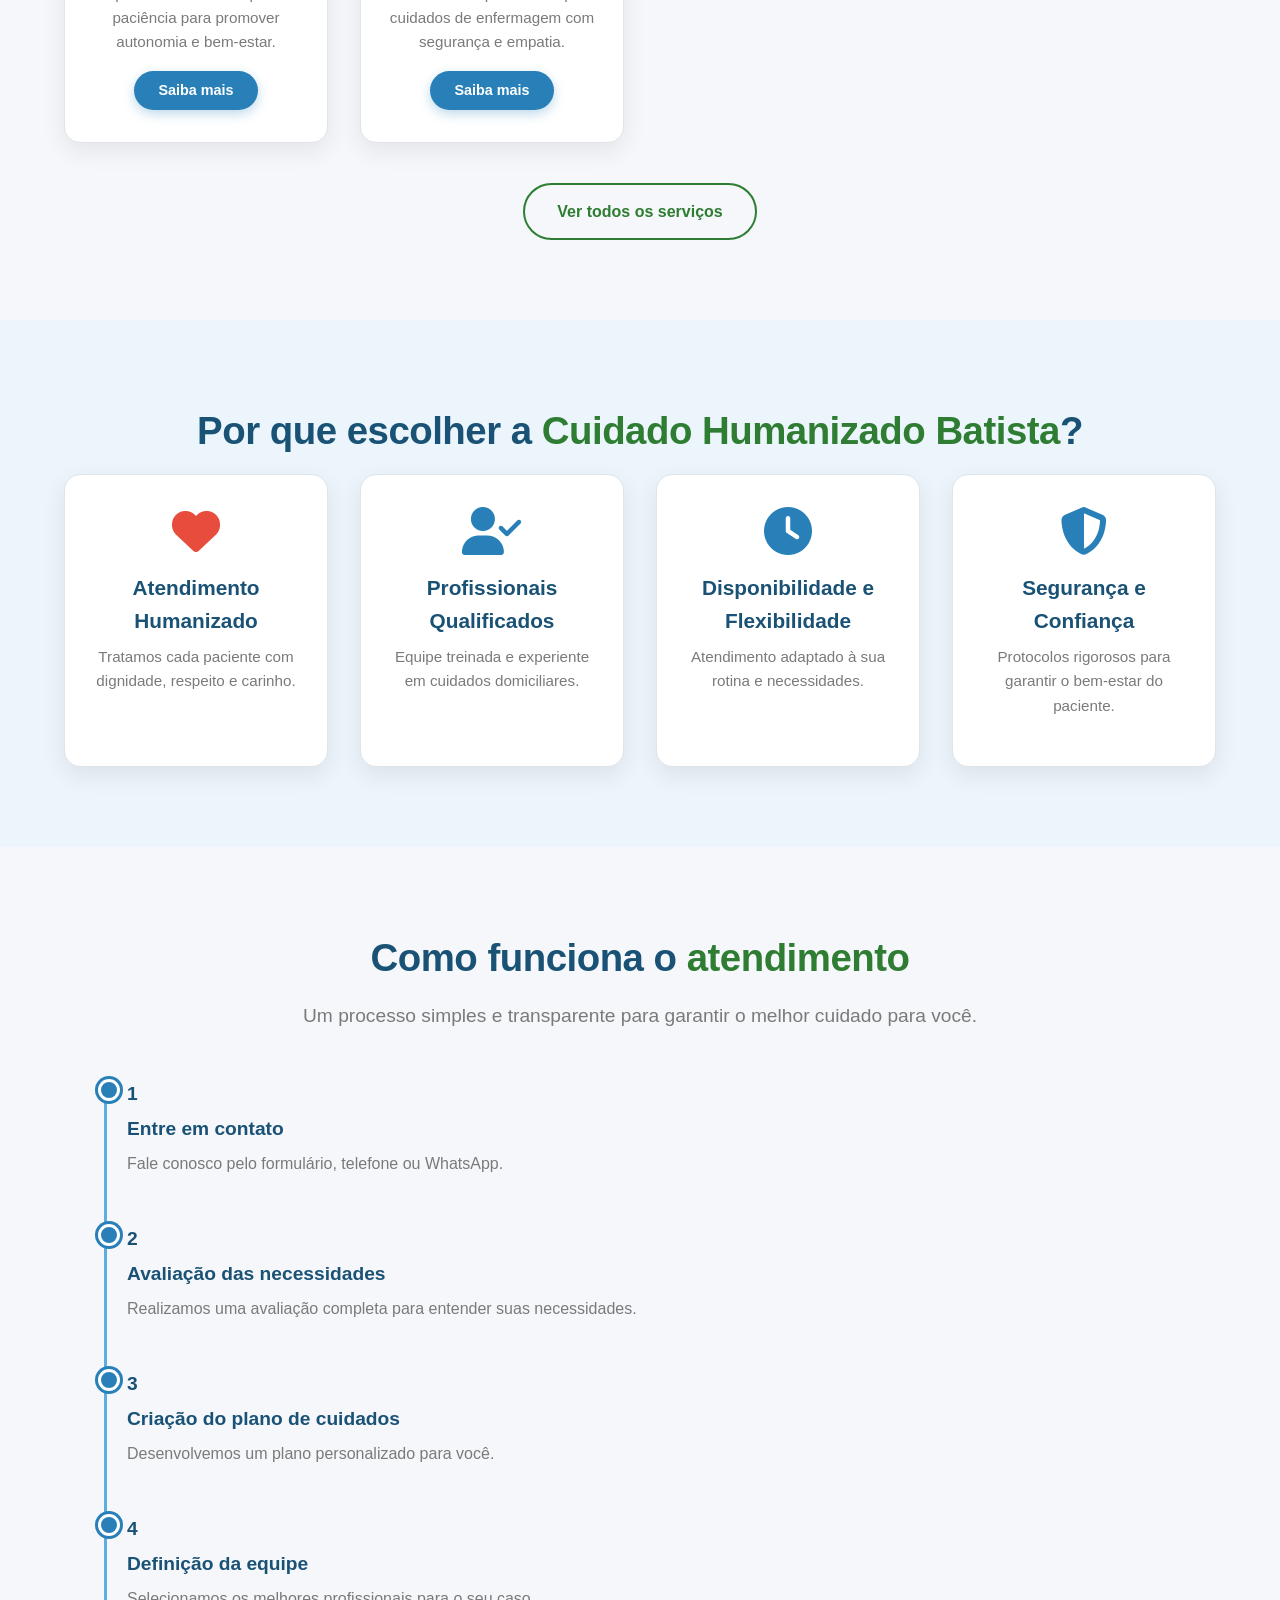
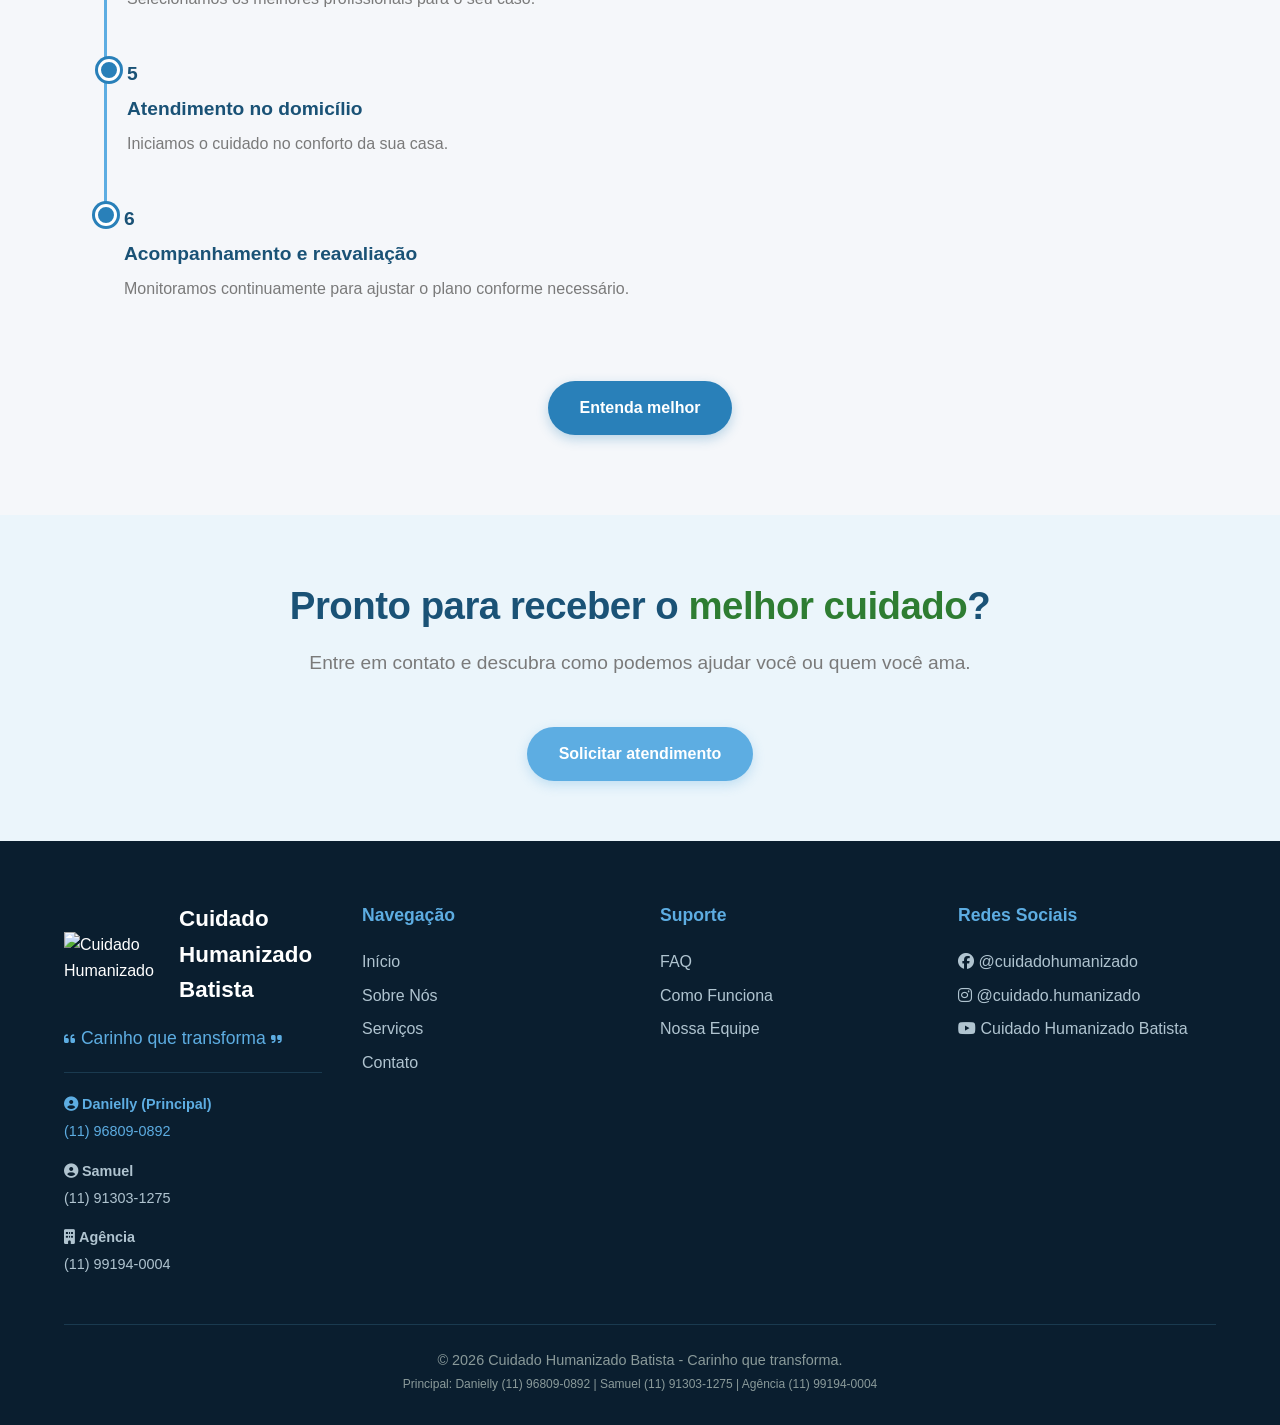
==== commit eb38e3d2: "Update index.html" ====
--- a/index.html
+++ b/index.html
@@ -27,7 +27,6 @@
         <li><a href="como-funciona.html">Como Funciona</a></li>
         <li><a href="faq.html">FAQ</a></li>
         <li><a href="contato.html">Contato</a></li>
-        <!-- REMOVIDOS: links para Área Funcionário e Admin -->
       </ul>
     </nav>
   </div>
@@ -45,8 +44,8 @@
         </div>
       </div>
       <div class="hero-imagem animate-on-scroll">
-        <div class="hero-imagem-placeholder" style="display: flex; flex-direction: column; align-items: center; justify-content: center; background: var(--branco); padding: 20px;">
-          <img src="https://i.postimg.cc/44HtyBF7/eb74c209-2d52-4f7a-a0ee-88cc4ad9f9d8.jpg" alt="Cuidado Humanizado Batista - Logotipo" style="width: 100%; max-width: 400px; height: auto; border-radius: 12px; box-shadow: 0 4px 15px rgba(0,0,0,0.05);">
+        <div class="hero-imagem-placeholder">
+          <img src="https://i.postimg.cc/44HtyBF7/eb74c209-2d52-4f7a-a0ee-88cc4ad9f9d8.jpg" alt="Cuidado Humanizado Batista" style="width: 100%; max-width: 400px; height: auto; border-radius: 12px;">
           <p style="margin-top: 12px; color: var(--cinza-claro-texto); font-size: 0.9rem;">
             <i class="fas fa-heart" style="color: var(--azul-medio);"></i> Cuidado que transforma vidas
           </p>
@@ -199,7 +198,6 @@
   </div>
 </footer>
 
-<!-- WHATSAPP -->
 <div class="whatsapp-float-container">
   <a href="https://wa.me/5511968090892" target="_blank" class="whatsapp-float danielly" style="background-color: #128C7E; border: 2px solid #5DADE2;"><i class="fab fa-whatsapp"></i><span class="label" style="background: #5DADE2; color: #fff;">Danielly (Principal)</span></a>
   <a href="https://wa.me/5511913031275" target="_blank" class="whatsapp-float samuel"><i class="fab fa-whatsapp"></i><span class="label">Samuel</span></a>
